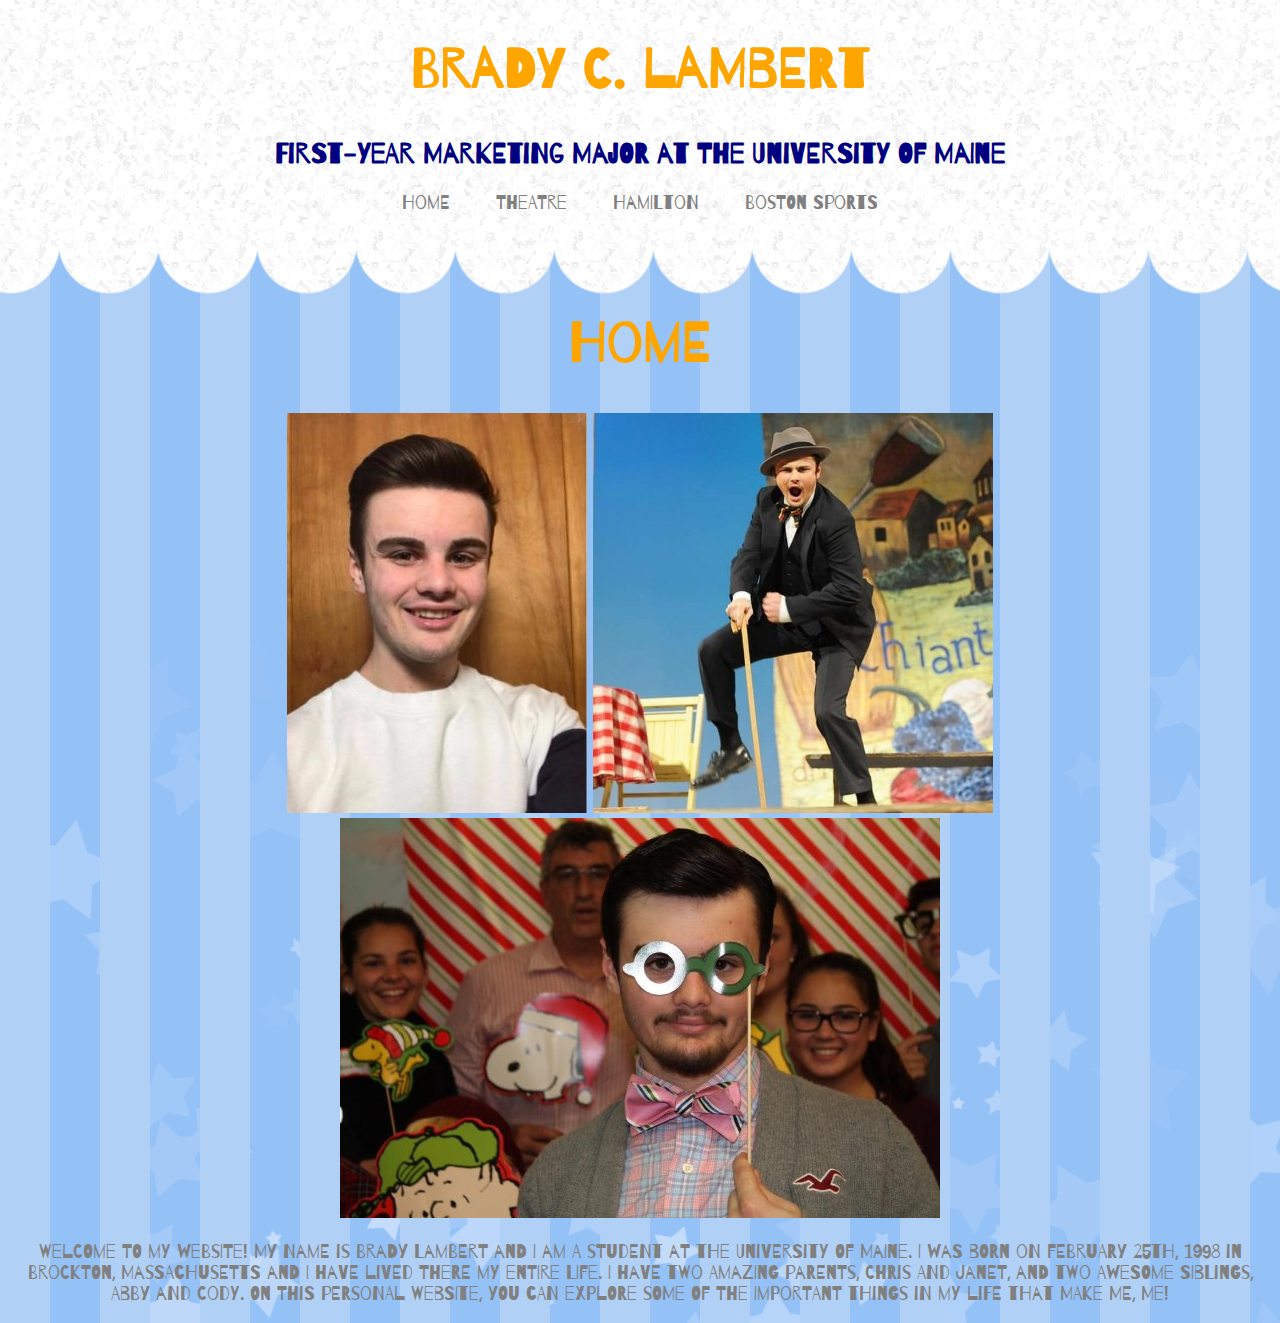
==== index.html @ f10c7b71 "Add files via upload" ====
<!DOCTYPE html>
<html>
  <head>
    <title>Brady C. Lambert</title>
    <link href="https://fonts.googleapis.com/css?family=Barrio" rel="stylesheet">
    <link href="styles.css" rel="stylesheet">
  </head>
  <body>
<H1>Brady C. Lambert</H1>
<H2>First-Year Marketing Major at the University of Maine</H2>
<UL>
  <LI><A HREF="index.html"> Home </A></LI>
  <LI><A HREF="Theatrecv.html"> Theatre </A></LI>
  <LI><A HREF="Hamiltoncv.html"> Hamilton </A></LI>
  <LI><A HREF="BostonSportscv.html"> Boston Sports </A></LI>
</UL>
<br><br><H1>Home</H1>
<IMG SRC="Thumbnail.jpg">
<IMG SRC="2016-04-03_00.09.49.jpg">
<IMG SRC="15253629_10211838728192074_7237623151837269607_n.jpg">
  <P>Welcome to my website!  My name is Brady Lambert and I am a student at the University of Maine.  I was born on February 25th, 1998 in Brockton, Massachusetts and I have lived there my entire life.  I have two amazing parents, Chris and Janet, and two awesome siblings, Abby and Cody.  On this personal website, you can explore some of the important things in my life that make me, ME!</P>
  </body>
</html>
---- styles.css ----
body { background-image: url("outerspace.jpg");
color:gray;
font-size: 14pt; }
body { font-family: 'Barrio', cursive;
text-align: center; }
h1 { font-size: 300%;
color: orange; }
h2 { color: navy; }
ul { padding: 0; }
li { display: inline-block; }
a:link, a:visited { color: gray;
  text-decoration: none;
  padding: 20px;
  text-align: center;
}
a:hover { color: orange; }
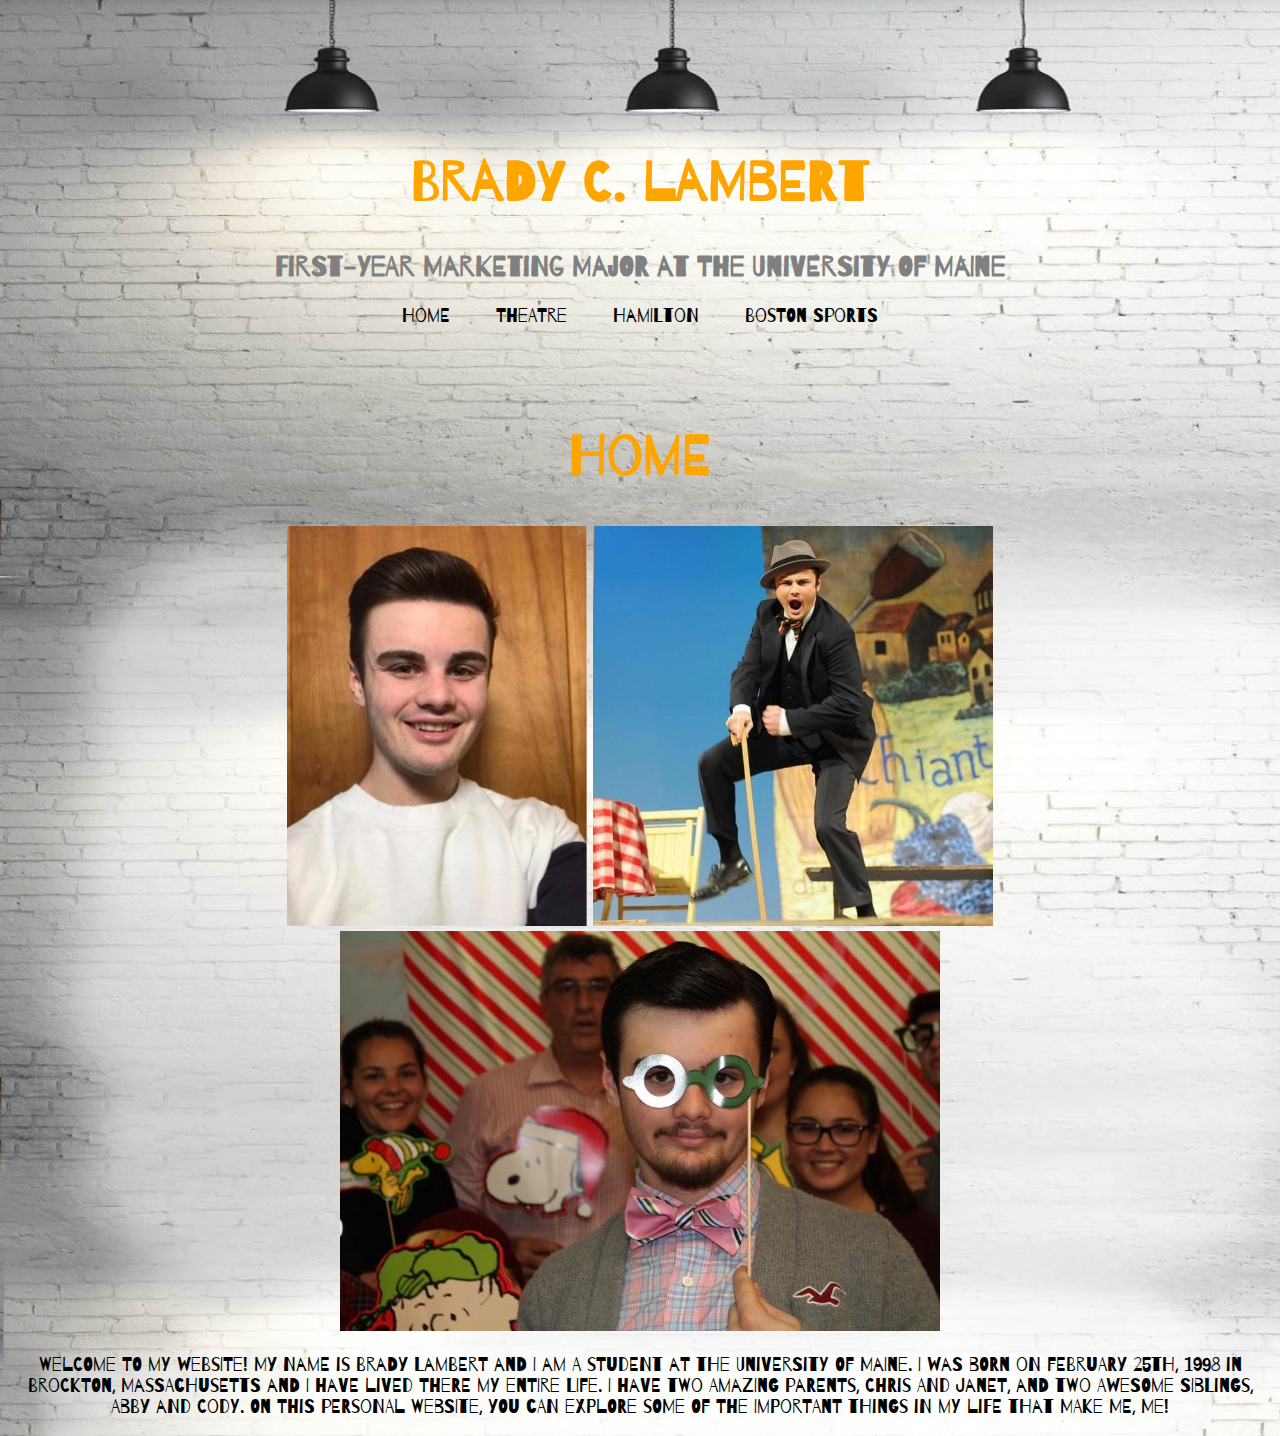
==== commit 52016f0c: "Add files via upload" ====
--- a/index.html
+++ b/index.html
@@ -6,6 +6,7 @@
     <link href="styles.css" rel="stylesheet">
   </head>
   <body>
+<br><br><br><br><br>
 <H1>Brady C. Lambert</H1>
 <H2>First-Year Marketing Major at the University of Maine</H2>
 <UL>
--- a/styles.css
+++ b/styles.css
@@ -1,14 +1,15 @@
 body { background-image: url("outerspace.jpg");
-color:gray;
+background-size: 1350px 3600px;
+color:black;
 font-size: 14pt; }
 body { font-family: 'Barrio', cursive;
 text-align: center; }
 h1 { font-size: 300%;
 color: orange; }
-h2 { color: navy; }
+h2 { color: gray; }
 ul { padding: 0; }
 li { display: inline-block; }
-a:link, a:visited { color: gray;
+a:link, a:visited { color: black;
   text-decoration: none;
   padding: 20px;
   text-align: center;
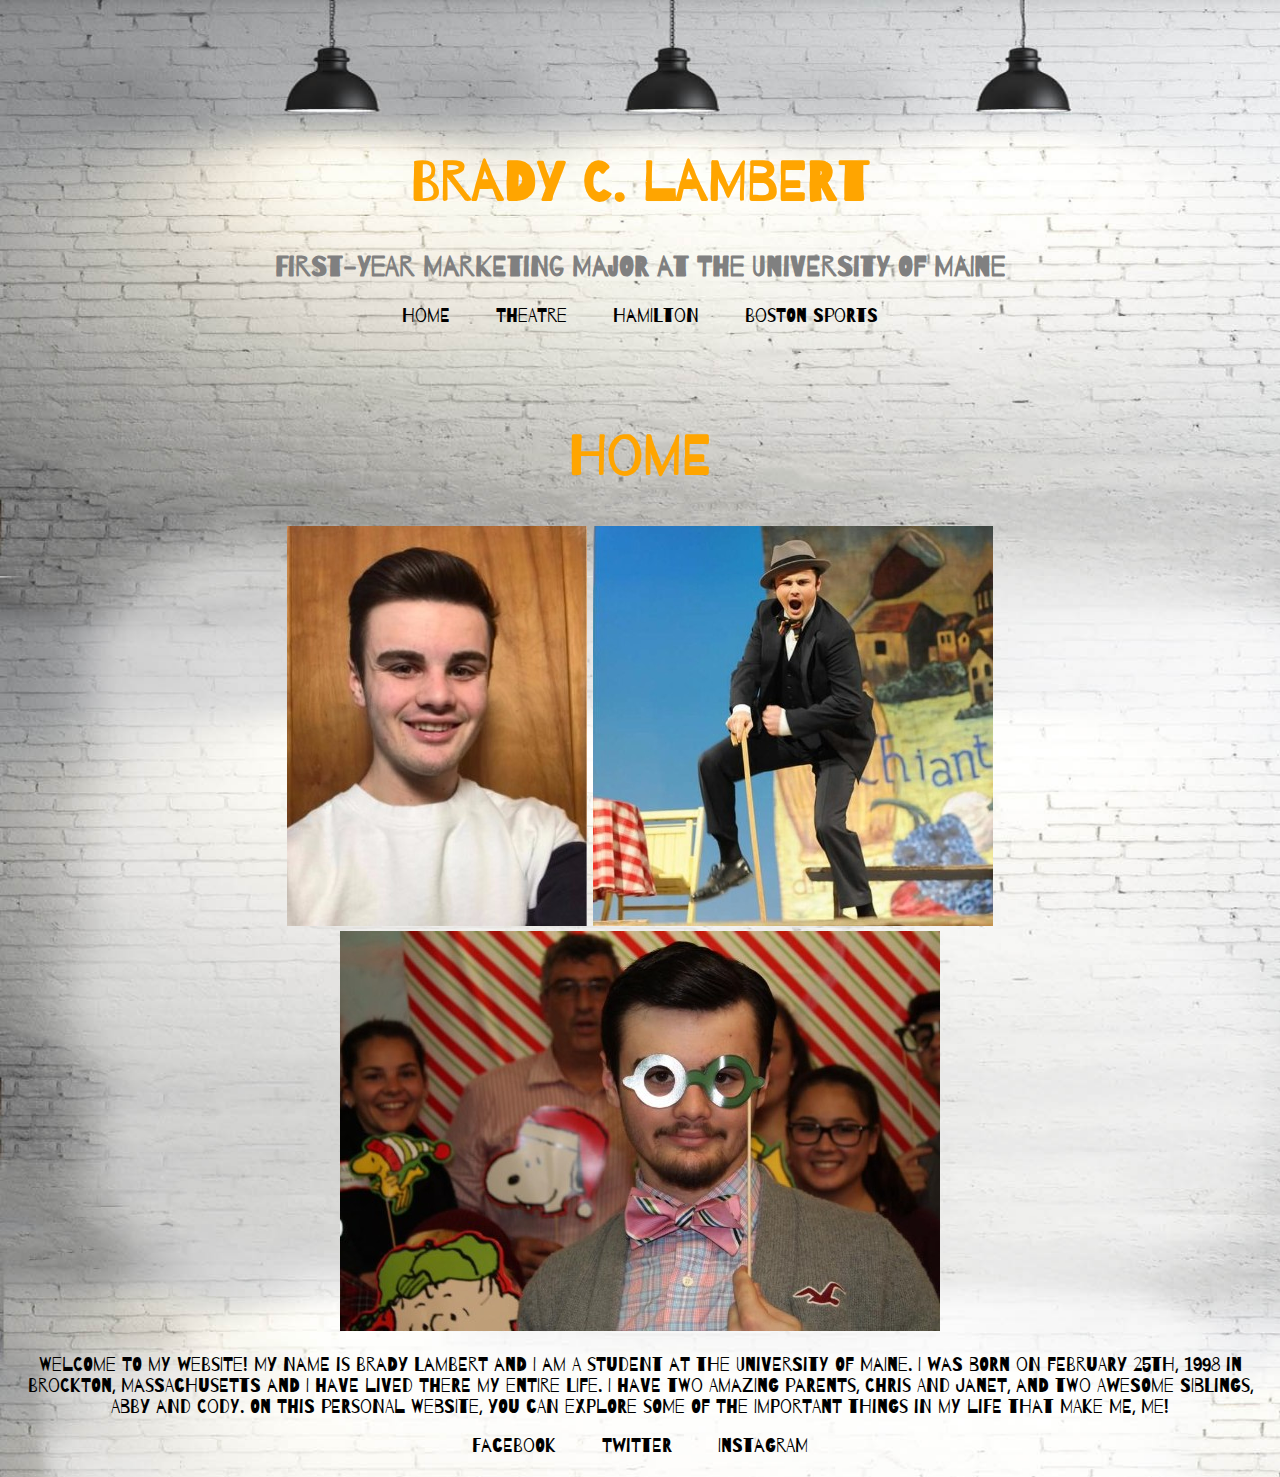
==== commit 53c46b68: "Add files via upload" ====
--- a/index.html
+++ b/index.html
@@ -20,5 +20,10 @@
 <IMG SRC="2016-04-03_00.09.49.jpg">
 <IMG SRC="15253629_10211838728192074_7237623151837269607_n.jpg">
   <P>Welcome to my website!  My name is Brady Lambert and I am a student at the University of Maine.  I was born on February 25th, 1998 in Brockton, Massachusetts and I have lived there my entire life.  I have two amazing parents, Chris and Janet, and two awesome siblings, Abby and Cody.  On this personal website, you can explore some of the important things in my life that make me, ME!</P>
+<UL>
+<A HREF="https://www.facebook.com/brady.lambert.79?ref=bookmarks"> Facebook </A>
+<A HREF="https://twitter.com/bradyclambert"> Twitter </A>
+<A HREF="https://www.instagram.com/bradyclambert/"> Instagram </A>
+</UL>
   </body>
 </html>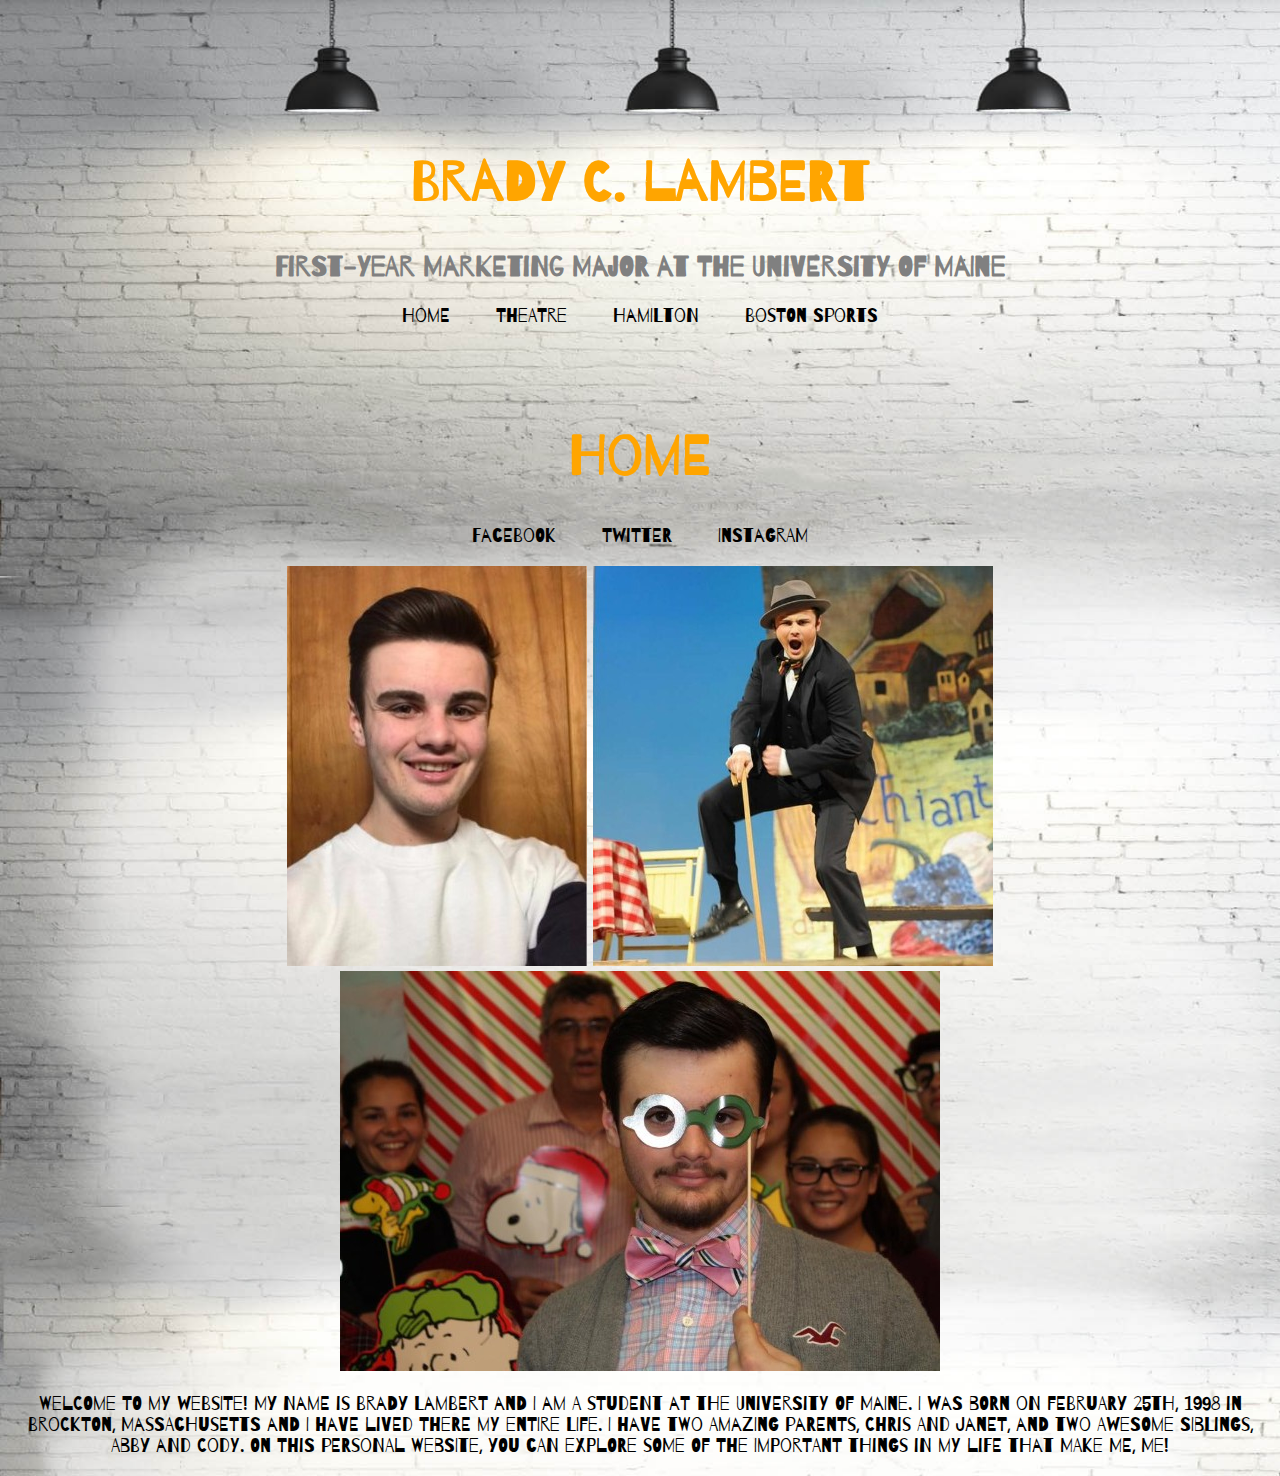
==== commit 88a1a228: "Add files via upload" ====
--- a/index.html
+++ b/index.html
@@ -16,14 +16,14 @@
   <LI><A HREF="BostonSportscv.html"> Boston Sports </A></LI>
 </UL>
 <br><br><H1>Home</H1>
-<IMG SRC="Thumbnail.jpg">
-<IMG SRC="2016-04-03_00.09.49.jpg">
-<IMG SRC="15253629_10211838728192074_7237623151837269607_n.jpg">
-  <P>Welcome to my website!  My name is Brady Lambert and I am a student at the University of Maine.  I was born on February 25th, 1998 in Brockton, Massachusetts and I have lived there my entire life.  I have two amazing parents, Chris and Janet, and two awesome siblings, Abby and Cody.  On this personal website, you can explore some of the important things in my life that make me, ME!</P>
 <UL>
 <A HREF="https://www.facebook.com/brady.lambert.79?ref=bookmarks"> Facebook </A>
 <A HREF="https://twitter.com/bradyclambert"> Twitter </A>
 <A HREF="https://www.instagram.com/bradyclambert/"> Instagram </A>
 </UL>
+<IMG SRC="Thumbnail.jpg">
+<IMG SRC="2016-04-03_00.09.49.jpg">
+<IMG SRC="15253629_10211838728192074_7237623151837269607_n.jpg">
+  <P>Welcome to my website!  My name is Brady Lambert and I am a student at the University of Maine.  I was born on February 25th, 1998 in Brockton, Massachusetts and I have lived there my entire life.  I have two amazing parents, Chris and Janet, and two awesome siblings, Abby and Cody.  On this personal website, you can explore some of the important things in my life that make me, ME!</P>
   </body>
 </html>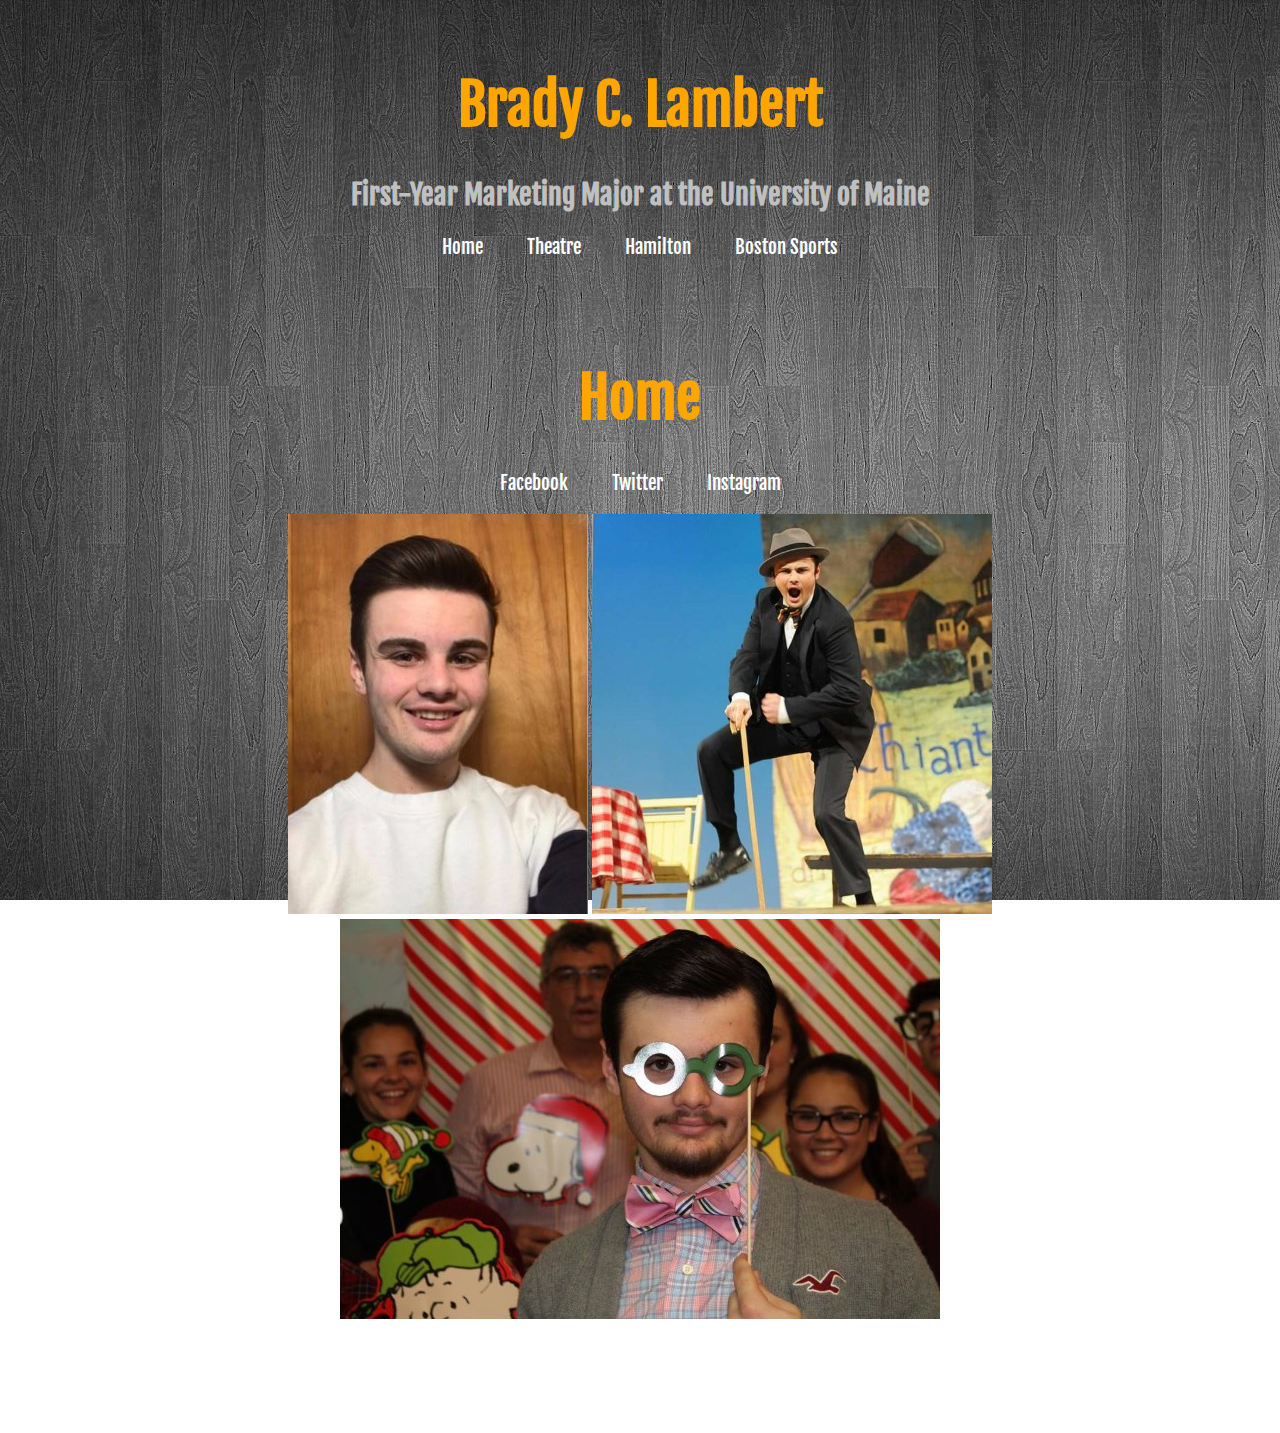
==== commit 35400cec: "Add files via upload" ====
--- a/index.html
+++ b/index.html
@@ -2,11 +2,11 @@
 <html>
   <head>
     <title>Brady C. Lambert</title>
-    <link href="https://fonts.googleapis.com/css?family=Barrio" rel="stylesheet">
+    <link href="https://fonts.googleapis.com/css?family=Fjalla+One" rel="stylesheet">
     <link href="styles.css" rel="stylesheet">
   </head>
   <body>
-<br><br><br><br><br>
+<br>
 <H1>Brady C. Lambert</H1>
 <H2>First-Year Marketing Major at the University of Maine</H2>
 <UL>
--- a/styles.css
+++ b/styles.css
@@ -1,15 +1,15 @@
-body { background-image: url("outerspace.jpg");
-background-size: 1350px 3600px;
-color:black;
+body { background-image: url("outerspace.jpg") ;
+background-attachment: fixed;
+color:white;
 font-size: 14pt; }
-body { font-family: 'Barrio', cursive;
+body { font-family: 'Fjalla One', sans-serif;
 text-align: center; }
 h1 { font-size: 300%;
 color: orange; }
-h2 { color: gray; }
+h2 { color: silver; }
 ul { padding: 0; }
 li { display: inline-block; }
-a:link, a:visited { color: black;
+a:link, a:visited { color: white;
   text-decoration: none;
   padding: 20px;
   text-align: center;
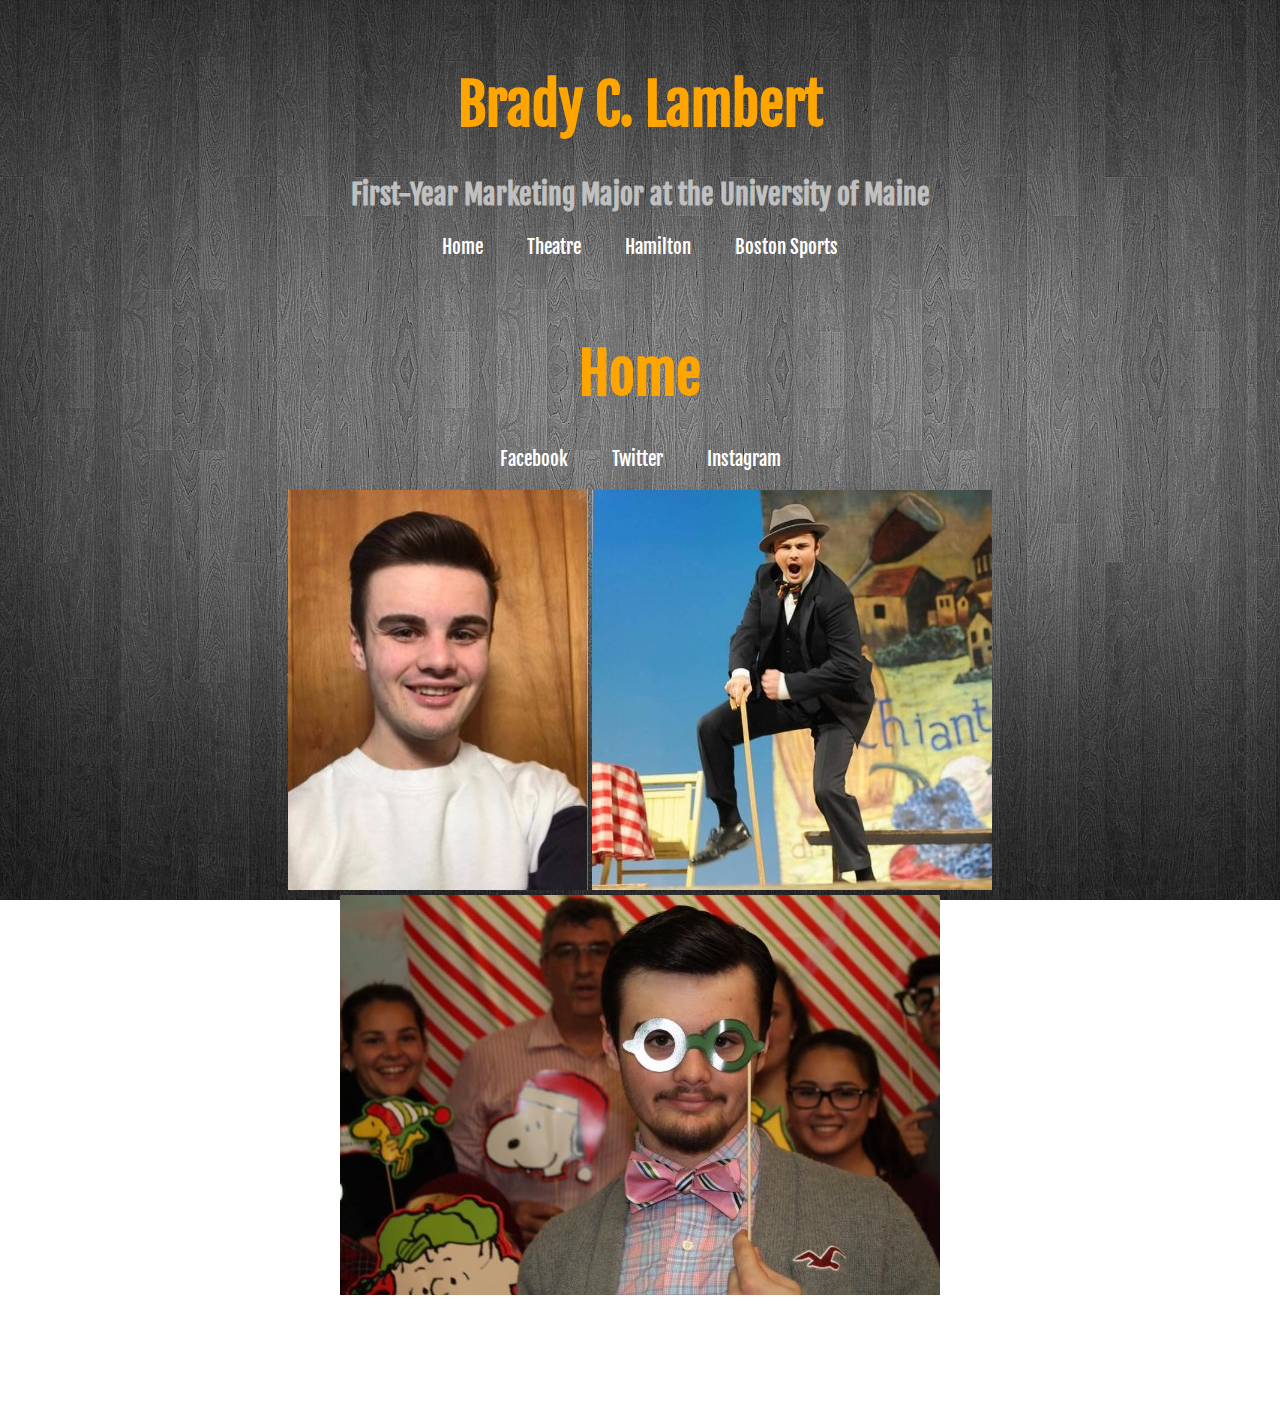
==== commit 6243969a: "Add files via upload" ====
--- a/index.html
+++ b/index.html
@@ -15,7 +15,7 @@
   <LI><A HREF="Hamiltoncv.html"> Hamilton </A></LI>
   <LI><A HREF="BostonSportscv.html"> Boston Sports </A></LI>
 </UL>
-<br><br><H1>Home</H1>
+<br><H1>Home</H1>
 <UL>
 <A HREF="https://www.facebook.com/brady.lambert.79?ref=bookmarks"> Facebook </A>
 <A HREF="https://twitter.com/bradyclambert"> Twitter </A>
--- a/styles.css
+++ b/styles.css
@@ -1,4 +1,5 @@
 body { background-image: url("outerspace.jpg") ;
+background-size: cover;
 background-attachment: fixed;
 color:white;
 font-size: 14pt; }
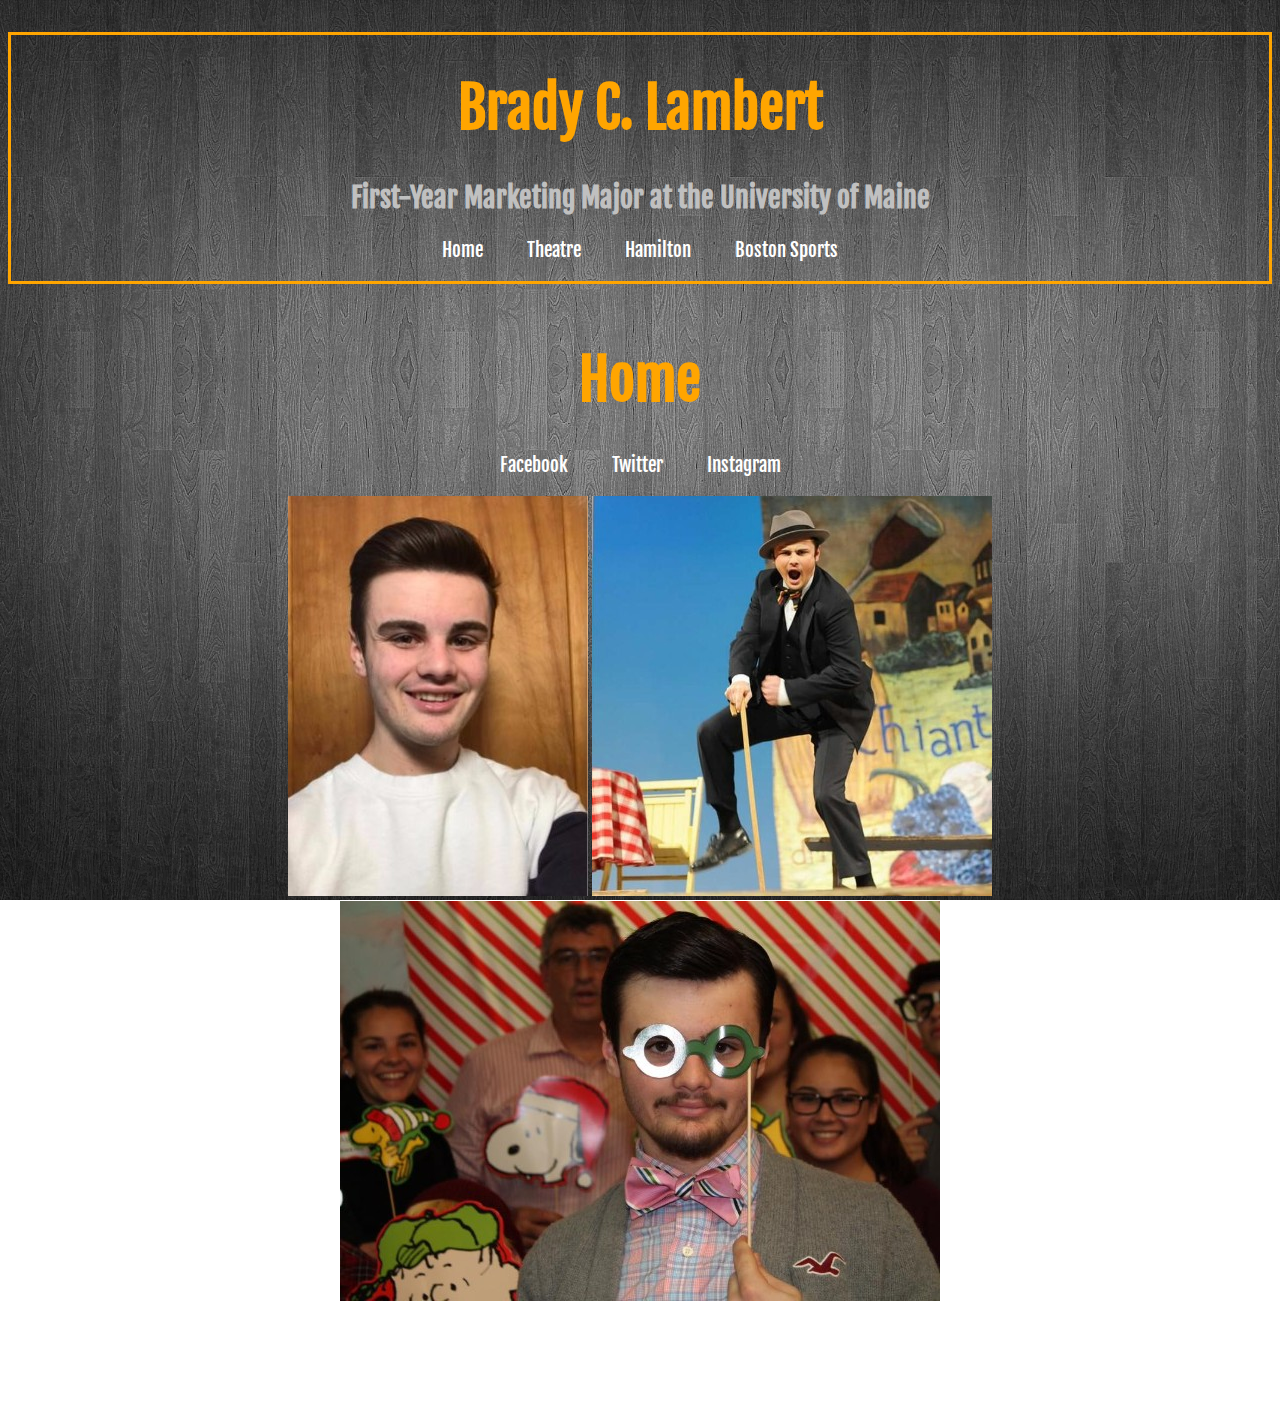
==== commit 375e61e6: "Add files via upload" ====
--- a/index.html
+++ b/index.html
@@ -7,6 +7,7 @@
   </head>
   <body>
 <br>
+<div>
 <H1>Brady C. Lambert</H1>
 <H2>First-Year Marketing Major at the University of Maine</H2>
 <UL>
@@ -15,6 +16,7 @@
   <LI><A HREF="Hamiltoncv.html"> Hamilton </A></LI>
   <LI><A HREF="BostonSportscv.html"> Boston Sports </A></LI>
 </UL>
+</div>
 <br><H1>Home</H1>
 <UL>
 <A HREF="https://www.facebook.com/brady.lambert.79?ref=bookmarks"> Facebook </A>
--- a/styles.css
+++ b/styles.css
@@ -5,6 +5,12 @@
 font-size: 14pt; }
 body { font-family: 'Fjalla One', sans-serif;
 text-align: center; }
+div {
+  border-style: solid;
+  border-color: orange;
+  background: grey(76, 175, 80, 0.3)
+  border-width: 5px;
+}
 h1 { font-size: 300%;
 color: orange; }
 h2 { color: silver; }
@@ -15,4 +21,4 @@
   padding: 20px;
   text-align: center;
 }
-a:hover { color: orange; }+a:hover { color: orange; }
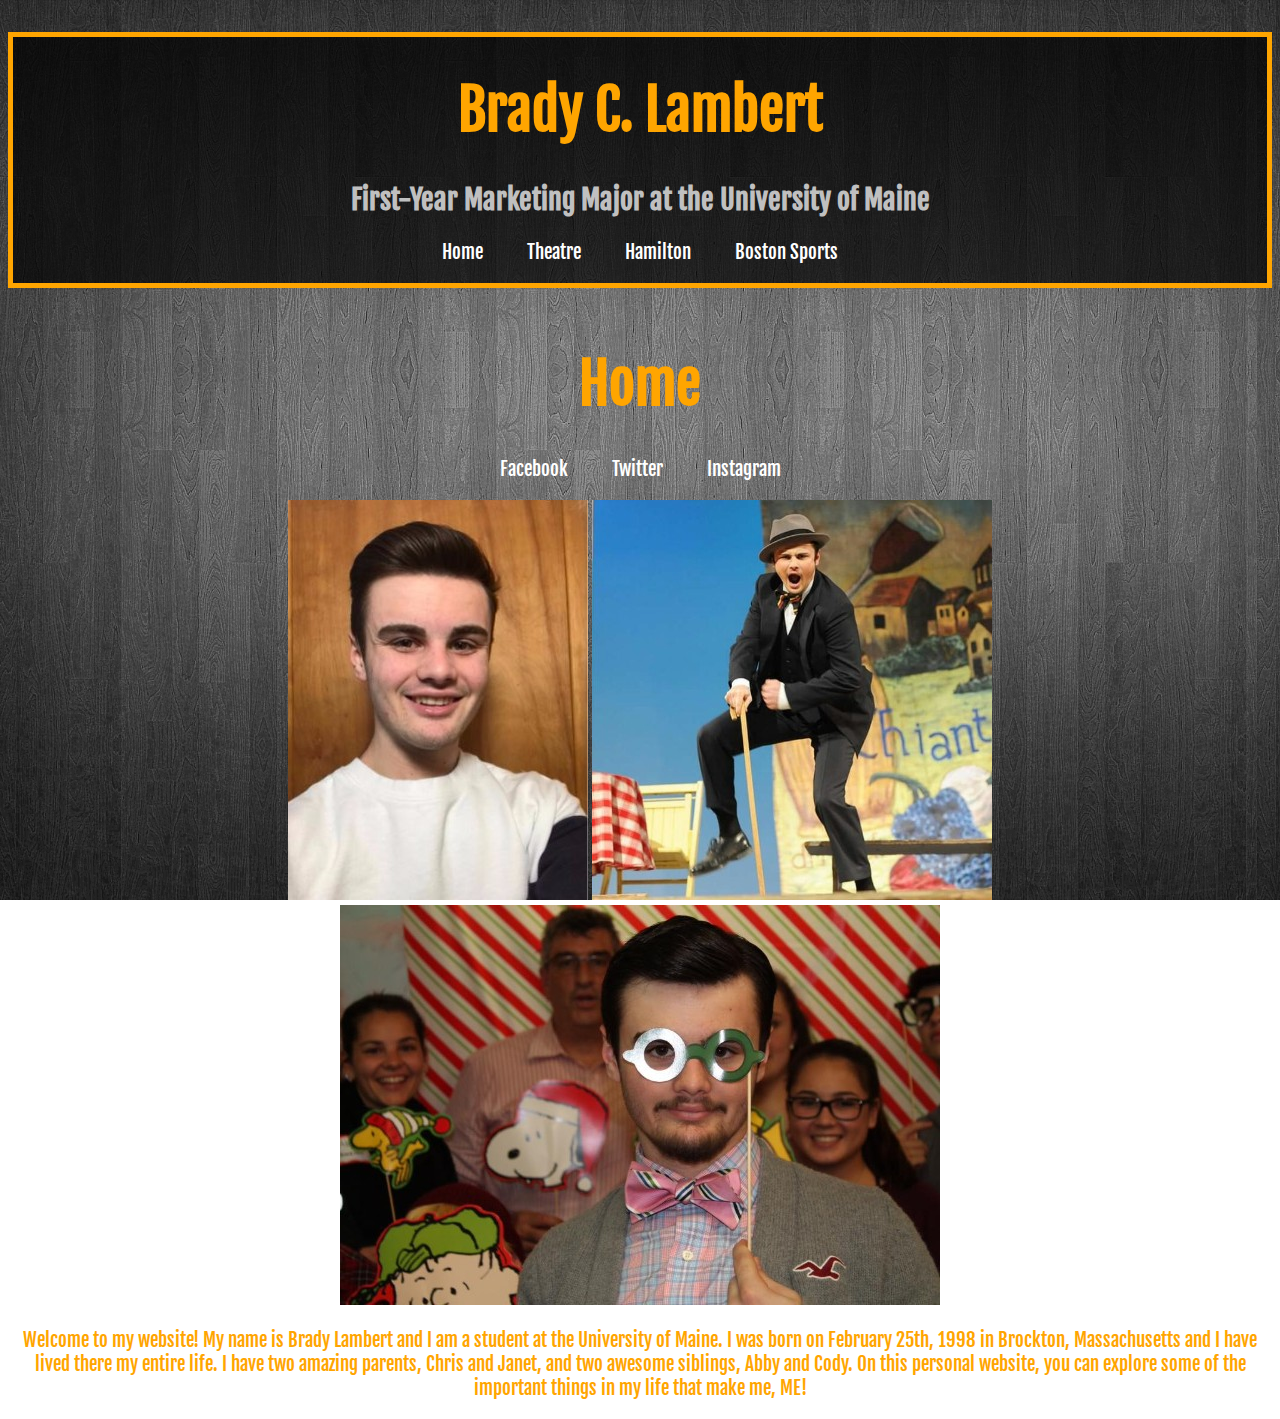
==== commit ba8640b5: "Add files via upload" ====
--- a/index.html
+++ b/index.html
@@ -1,6 +1,7 @@
 <!DOCTYPE html>
 <html>
   <head>
+    <link rel="shortcut icon" href="star.png" />
     <title>Brady C. Lambert</title>
     <link href="https://fonts.googleapis.com/css?family=Fjalla+One" rel="stylesheet">
     <link href="styles.css" rel="stylesheet">
--- a/styles.css
+++ b/styles.css
@@ -1,14 +1,14 @@
 body { background-image: url("outerspace.jpg") ;
 background-size: cover;
 background-attachment: fixed;
-color:white;
+color:orange;
 font-size: 14pt; }
 body { font-family: 'Fjalla One', sans-serif;
 text-align: center; }
 div {
   border-style: solid;
   border-color: orange;
-  background: grey(76, 175, 80, 0.3)
+  background: rgba(0, 0, 0, 0.7);
   border-width: 5px;
 }
 h1 { font-size: 300%;
